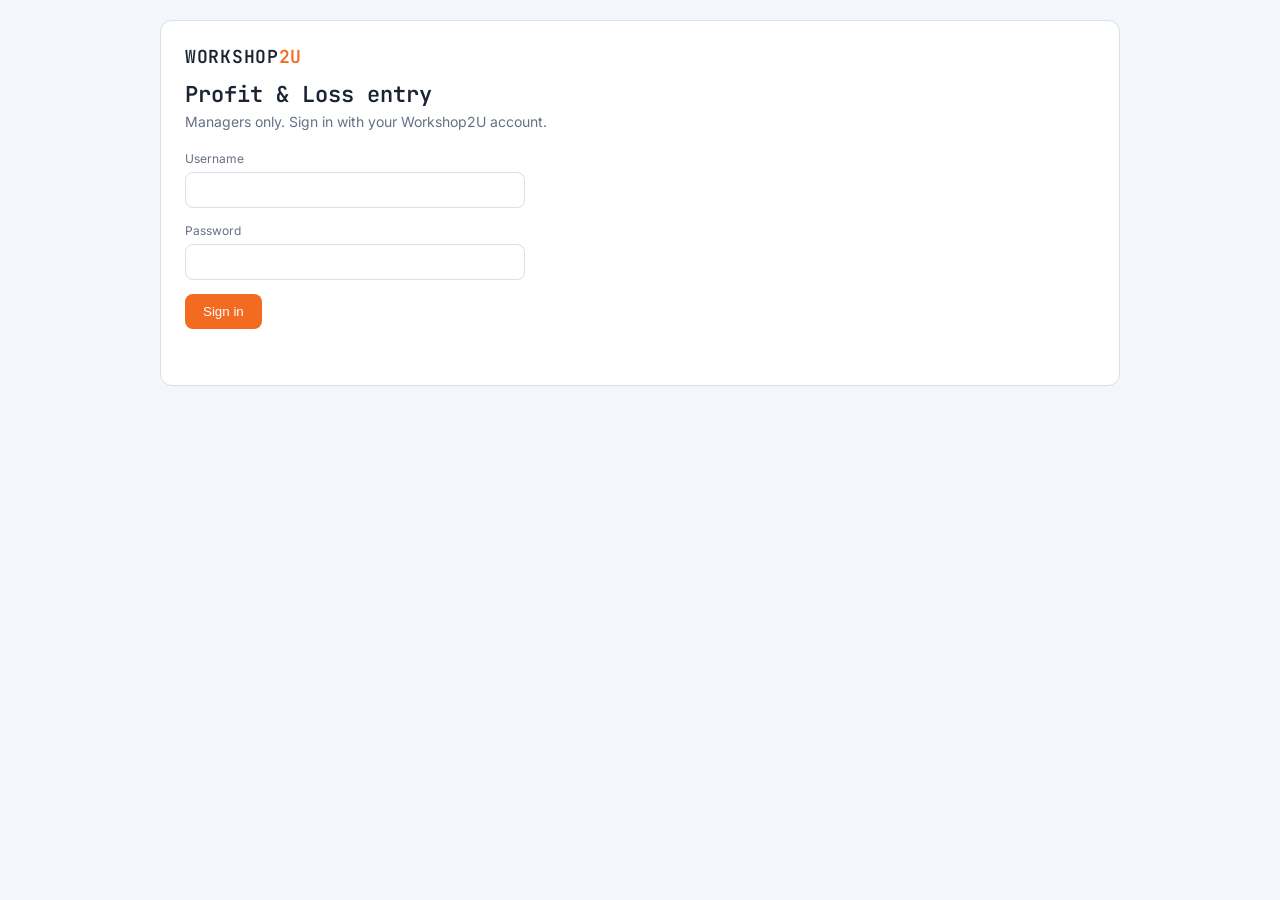
==== finance_form.html @ 292f4db6 "Add files via upload" ====
<!DOCTYPE html>
<html lang="en">
<head>
<meta charset="utf-8">
<meta name="viewport" content="width=device-width,initial-scale=1">
<title>Workshop2U | Profit &amp; Loss entry</title>
<link rel="preconnect" href="https://fonts.googleapis.com">
<link href="https://fonts.googleapis.com/css2?family=Inter:wght@400;500;600&family=JetBrains+Mono:wght@600&display=swap" rel="stylesheet">
<style>
:root{--ink:#1c2433;--mute:#667085;--line:#d9e0ea;--accent:#f26b21;--g:#2fb67c;--r:#e5484d}
*{box-sizing:border-box}[hidden]{display:none!important}
body{margin:0;font:14px/1.5 'Inter',system-ui,sans-serif;color:var(--ink);background:#f3f6fa;padding:20px}
.card{max-width:960px;margin:auto;background:#fff;border:1px solid var(--line);border-radius:12px;padding:24px}
.logo{font:600 18px 'JetBrains Mono',monospace;letter-spacing:.04em}.logo span{color:var(--accent)}
h1{font:600 22px 'JetBrains Mono',monospace;margin:12px 0 2px}
p{color:var(--mute);margin:0 0 18px}
form{display:grid;grid-template-columns:repeat(4,1fr);gap:14px}
#loginForm{grid-template-columns:1fr;max-width:340px}
label{display:grid;gap:4px;font-size:12px;color:var(--mute)}
.full{grid-column:1/-1}
input,select,textarea{font:inherit;color:var(--ink);padding:8px 10px;border:1px solid var(--line);border-radius:8px;min-width:0;background:#fff}
:focus-visible{outline:2px solid #3b82f6;outline-offset:2px}
button{padding:10px 18px;border:0;border-radius:8px;background:var(--accent);color:#fff;font:600 14px inherit;cursor:pointer}
button:disabled{opacity:.6;cursor:wait}
a{color:#2f80c0}
#msg,#err{margin-top:12px;font-weight:500;min-height:1.4em}
#msg.ok{color:var(--g)}#msg.bad,#err{color:var(--r)}
@media(max-width:800px){form{grid-template-columns:1fr 1fr}}
@media(max-width:480px){form{grid-template-columns:1fr}body{padding:10px}.card{padding:16px}}
</style>
</head>
<body>
<div class="card">
  <b class="logo">WORKSHOP<span>2U</span></b>
  <h1>Profit &amp; Loss entry</h1>

  <section id="loginBox">
    <p>Managers only. Sign in with your Workshop2U account.</p>
    <form id="loginForm">
      <label>Username<input id="u" autocomplete="username" required></label>
      <label>Password<input id="p" type="password" autocomplete="current-password" required></label>
      <div><button id="loginBtn">Sign in</button><div id="err" role="alert"></div></div>
    </form>
  </section>

  <section id="entry" hidden>
    <p>Signed in as <b id="who"></b> &middot; <a href="#" id="out">Sign out</a></p>
    <form id="finForm"></form>
    <div id="msg" role="status"></div>
  </section>
</div>
<script src="config.js"></script>
<script src="finform.js"></script>
<script>
let token = null;
const call = async (action, extra) => {
  if (CONFIG.API_URL.startsWith('PASTE')) throw new Error('API_URL is not set in config.js.');
  const res = await fetch(CONFIG.API_URL, { method: 'POST', body: JSON.stringify({ action, token, ...extra }) });
  const j = await res.json(); if (!j.ok) throw new Error(j.error); return j;
};
const $ = s => document.querySelector(s);
const footer = '<button id="saveBtn">Submit to Finance sheet</button>';

$('#loginForm').onsubmit = async e => {
  e.preventDefault(); $('#err').textContent = ''; $('#loginBtn').disabled = true;
  try {
    const j = await call('login', { user: $('#u').value.trim(), pass: $('#p').value });
    token = j.token;
    if (!['manager', 'webmaster'].includes(j.role)) { await call('logout').catch(() => {}); token = null; throw new Error('Only Managers and Webmasters can submit finance data.'); }
    $('#who').textContent = j.user + ' (' + j.role + ')'; $('#p').value = '';
    buildFinForm($('#finForm'), footer);
    $('#loginBox').hidden = true; $('#entry').hidden = false;
  } catch (err) { $('#err').textContent = err.message; }
  $('#loginBtn').disabled = false;
};
$('#out').onclick = async e => { e.preventDefault(); try { await call('logout'); } catch (x) {} token = null; $('#entry').hidden = true; $('#loginBox').hidden = false; $('#msg').textContent = ''; };
$('#finForm').onsubmit = async e => {
  e.preventDefault();
  const b = $('#saveBtn'), m = $('#msg'); b.disabled = true; b.textContent = 'Submitting...'; m.className = ''; m.textContent = '';
  try { await call('finAdd', { row: finPayload(e.target) }); m.className = 'ok'; m.textContent = 'Submitted. The Profit & Loss dashboard and the Finance sheet are updated.'; e.target.reset(); }
  catch (err) { m.className = 'bad'; m.textContent = 'Could not submit: ' + err.message; if (/expired/i.test(err.message)) { $('#entry').hidden = true; $('#loginBox').hidden = false; } }
  b.disabled = false; b.textContent = 'Submit to Finance sheet';
};
</script>
</body>
</html>
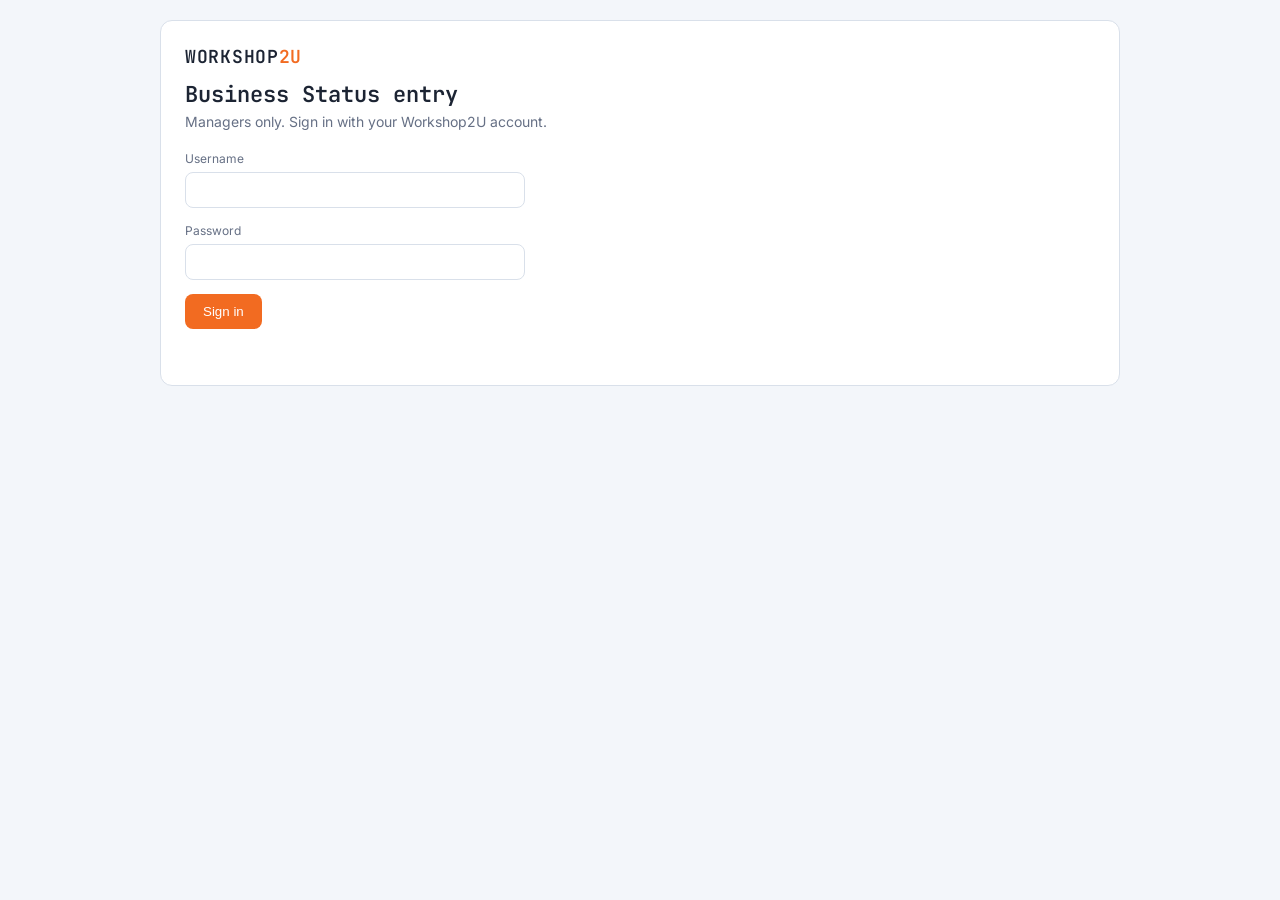
==== commit c681a682: "Add files via upload" ====
--- a/finance_form.html
+++ b/finance_form.html
@@ -3,7 +3,7 @@
 <head>
 <meta charset="utf-8">
 <meta name="viewport" content="width=device-width,initial-scale=1">
-<title>Workshop2U | Profit &amp; Loss entry</title>
+<title>Workshop2U | Business Status entry</title>
 <link rel="preconnect" href="https://fonts.googleapis.com">
 <link href="https://fonts.googleapis.com/css2?family=Inter:wght@400;500;600&family=JetBrains+Mono:wght@600&display=swap" rel="stylesheet">
 <style>
@@ -32,7 +32,7 @@
 <body>
 <div class="card">
   <b class="logo">WORKSHOP<span>2U</span></b>
-  <h1>Profit &amp; Loss entry</h1>
+  <h1>Business Status entry</h1>
 
   <section id="loginBox">
     <p>Managers only. Sign in with your Workshop2U account.</p>
@@ -77,7 +77,7 @@
 $('#finForm').onsubmit = async e => {
   e.preventDefault();
   const b = $('#saveBtn'), m = $('#msg'); b.disabled = true; b.textContent = 'Submitting...'; m.className = ''; m.textContent = '';
-  try { await call('finAdd', { row: finPayload(e.target) }); m.className = 'ok'; m.textContent = 'Submitted. The Profit & Loss dashboard and the Finance sheet are updated.'; e.target.reset(); }
+  try { await call('finAdd', { row: finPayload(e.target) }); m.className = 'ok'; m.textContent = 'Submitted. The Business Status dashboard and the Finance sheet are updated.'; e.target.reset(); }
   catch (err) { m.className = 'bad'; m.textContent = 'Could not submit: ' + err.message; if (/expired/i.test(err.message)) { $('#entry').hidden = true; $('#loginBox').hidden = false; } }
   b.disabled = false; b.textContent = 'Submit to Finance sheet';
 };
